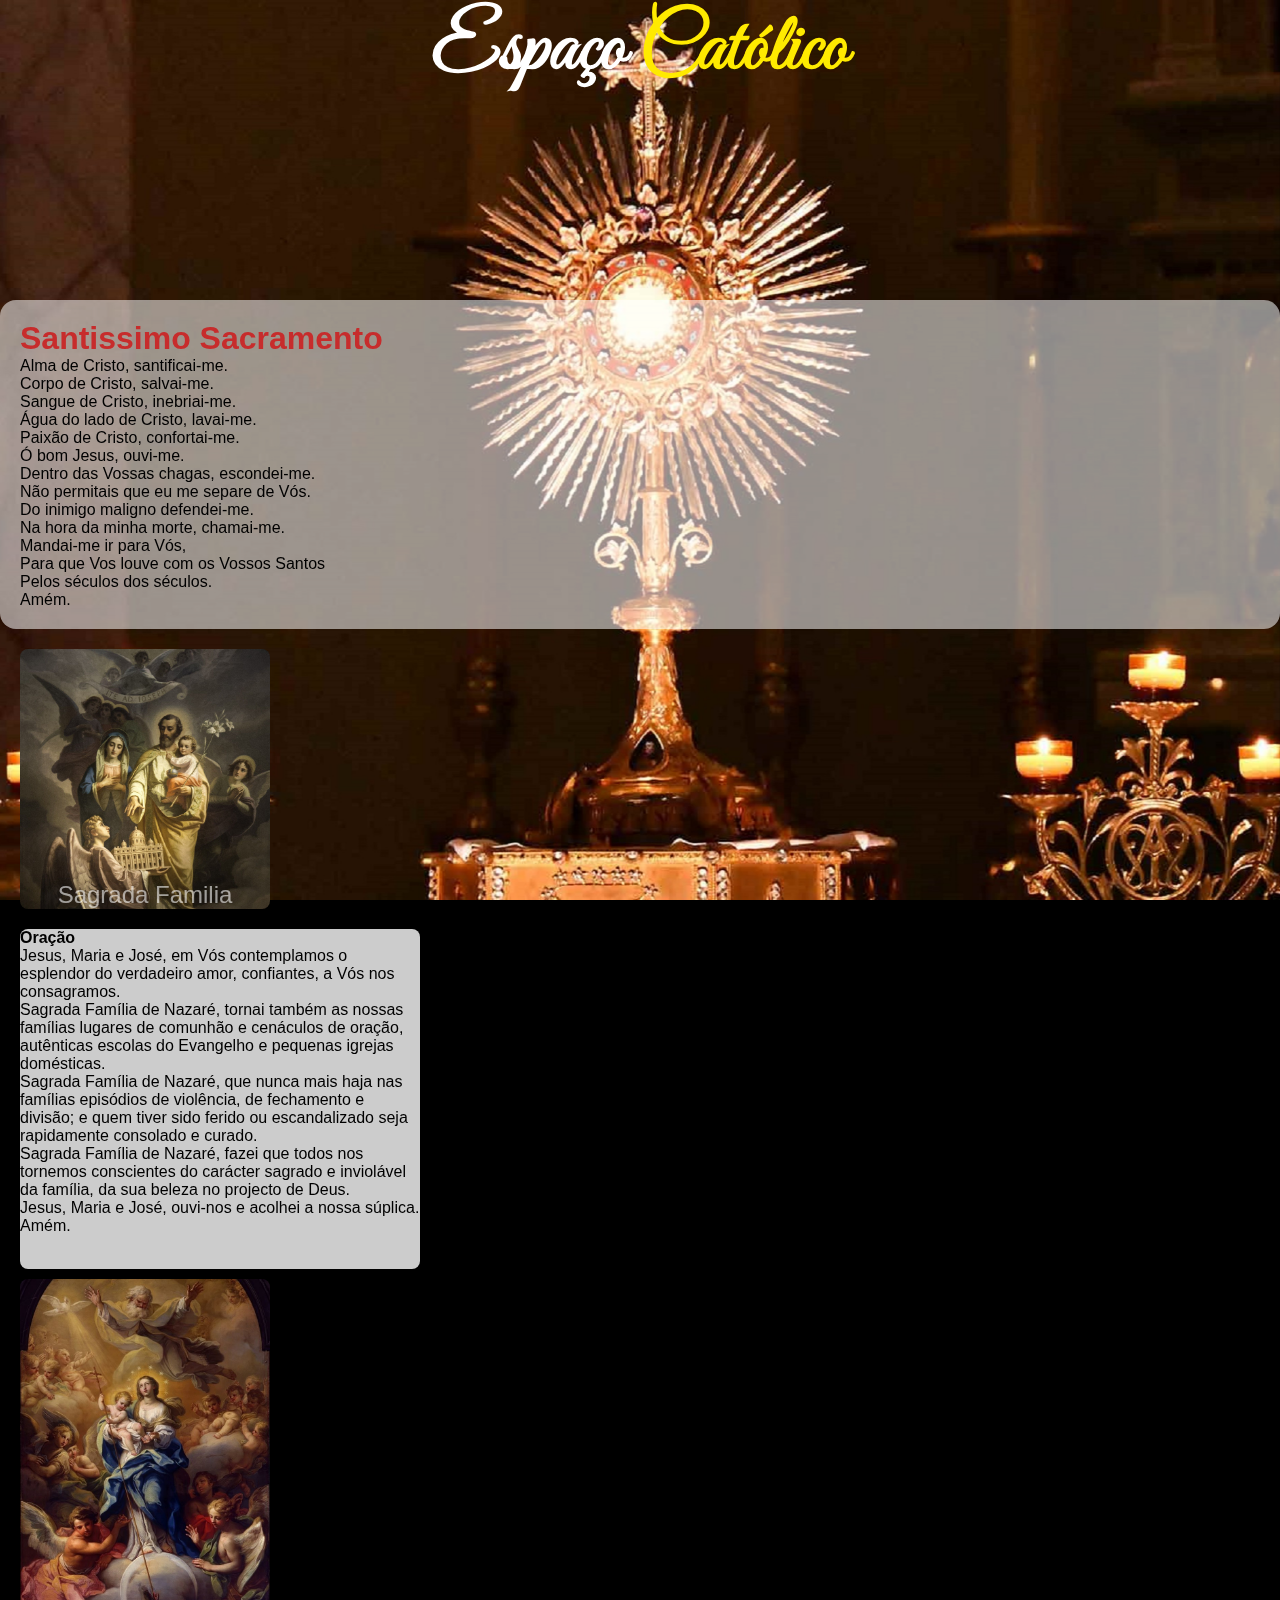
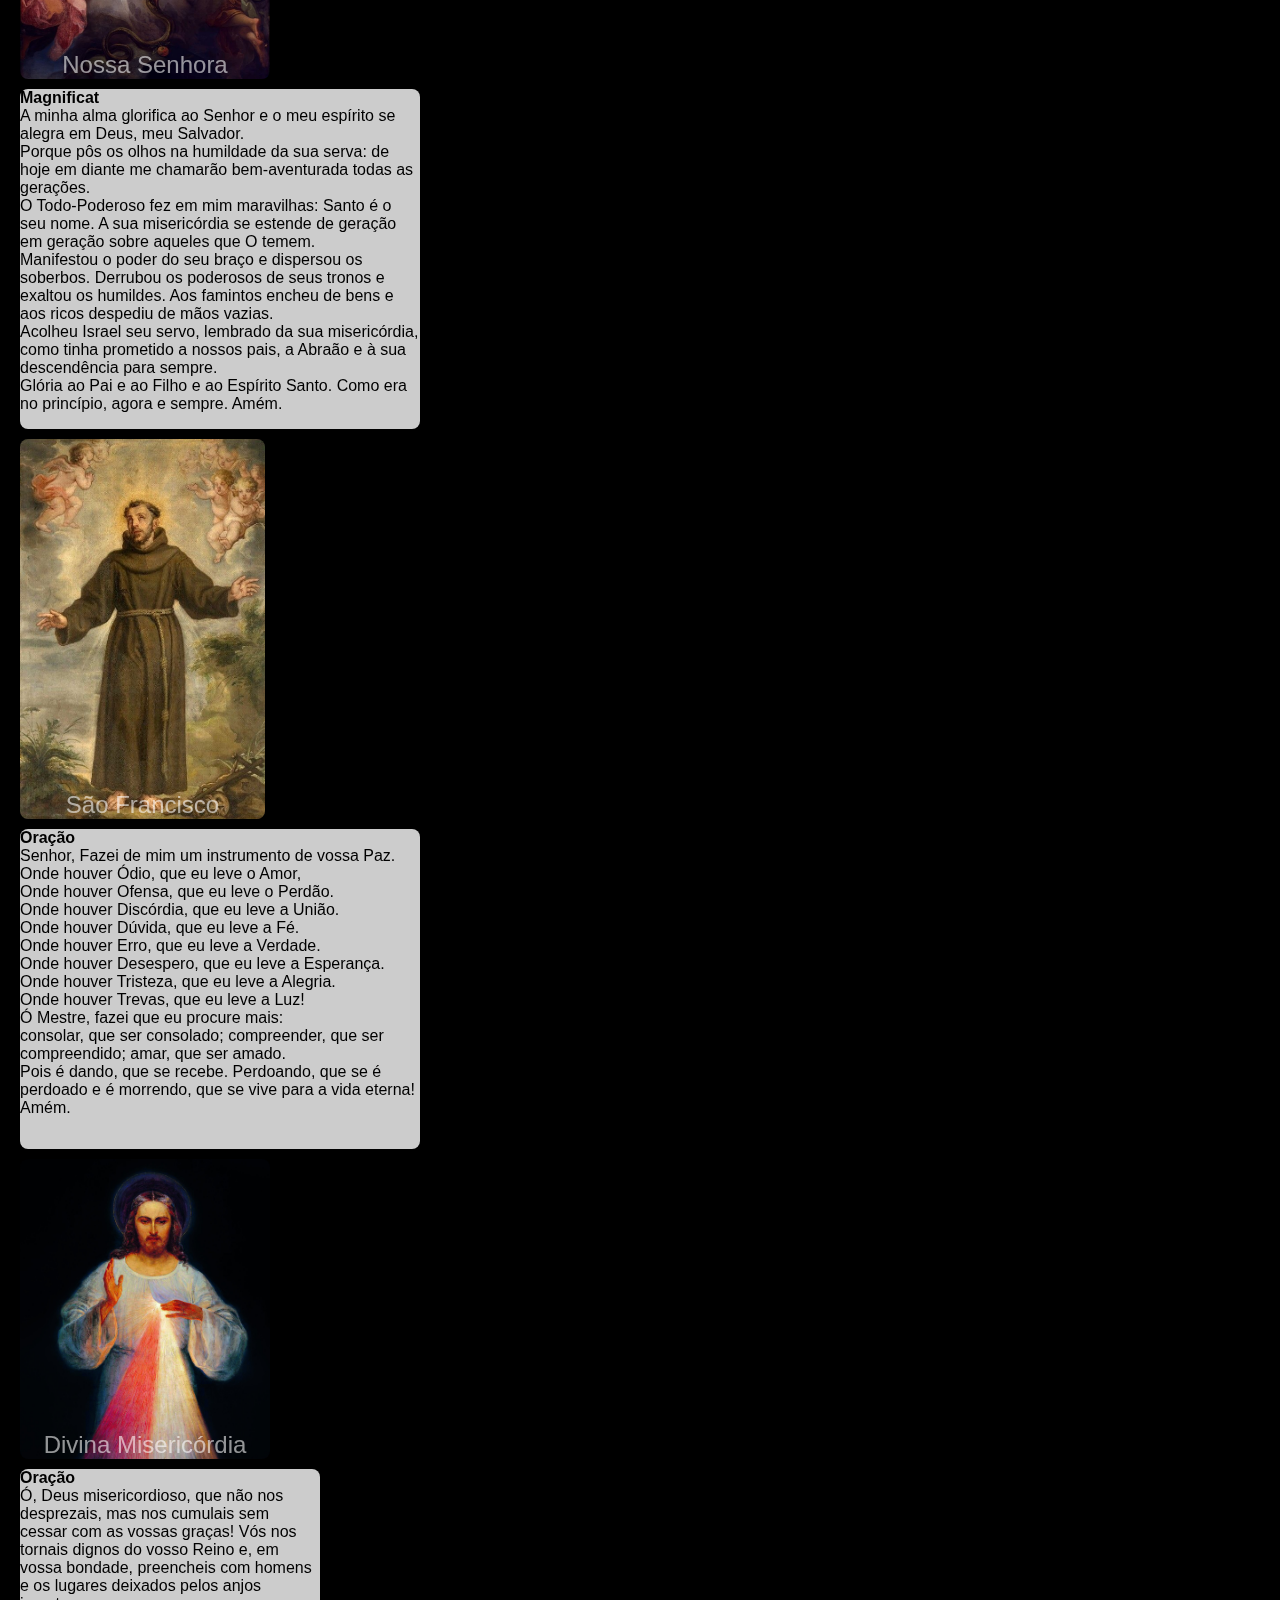
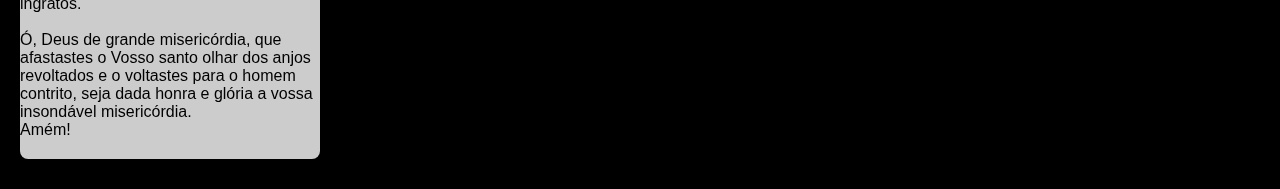
==== Content/Catolico/index.html @ 79670f63 "Version 3.0" ====
<!DOCTYPE html>
<html lang="pt-BR">
<head>
    <meta charset="UTF-8">
    <meta name="viewport" content="width=device-width, initial-scale=1.0">
    <title>&#x1F1FB;&#x1F1E6;É lindo ser Católico</title>
    <link rel="stylesheet" href="index.css">
</head>
<body>
    <h1 class="titulo">Espaço Católico</h1>

    <div class="content">
        <h1><span class="alma-de-cristo">Santissimo Sacramento</span></h1>
        Alma de Cristo, santificai-me. <br>
        Corpo de Cristo, salvai-me. <br>
        Sangue de Cristo, inebriai-me. <br>
        Água do lado de Cristo, lavai-me. <br>
        Paixão de Cristo, confortai-me. <br>
        Ó bom Jesus, ouvi-me. <br>
        Dentro das Vossas chagas, escondei-me. <br>
        Não permitais que eu me separe de Vós. <br>
        Do inimigo maligno defendei-me. <br>
        Na hora da minha morte, chamai-me. <br>
        Mandai-me ir para Vós, <br>
        Para que Vos louve com os Vossos Santos <br>
        Pelos séculos dos séculos. <br>
        Amém. 
    </div>

    <!-- Divs de Plano de fundo-->
    <div class="background" id="background"></div>
    <div class="background2"></div>
    <!------->

    <div class="container">
        <div class="box img-left sagrada-familia-img image-min">Sagrada Familia</div>
            <div class="text sagrada-familia text-min">
            <h4>Oração</h4>
            Jesus, Maria e José,
            em Vós contemplamos
            o esplendor do verdadeiro amor,
            confiantes, a Vós nos consagramos. <br>
            Sagrada Família de Nazaré,
            tornai também as nossas famílias
            lugares de comunhão e cenáculos de oração,
            autênticas escolas do Evangelho
            e pequenas igrejas domésticas. <br>
            Sagrada Família de Nazaré,
            que nunca mais haja nas famílias
            episódios de violência, de fechamento e divisão;
            e quem tiver sido ferido ou escandalizado
            seja rapidamente consolado e curado. <br>
            Sagrada Família de Nazaré,
            fazei que todos nos tornemos conscientes
            do carácter sagrado e inviolável da família,
            da sua beleza no projecto de Deus. <br>
            Jesus, Maria e José,
            ouvi-nos e acolhei a nossa súplica. <br>
            Amém.
            </div>
        <div class="text-min"></div>
            <div class="box img-right Magnificat-img imagem-min">Nossa Senhora</a></div>
            <div class="text Magnificat text-min">
            <h4>Magnificat</h4>
            <p>A minha alma glorifica ao Senhor 
                e o meu espírito se alegra em Deus, meu Salvador. <br>
                Porque pôs os olhos na humildade da sua serva: 
                de hoje em diante me chamarão bem-aventurada todas as gerações. <br>
                O Todo-Poderoso fez em mim maravilhas: 
                Santo é o seu nome. 
                A sua misericórdia se estende de geração em geração 
                sobre aqueles que O temem. <br>
                Manifestou o poder do seu braço 
                e dispersou os soberbos. 
                Derrubou os poderosos de seus tronos 
                e exaltou os humildes. 
                Aos famintos encheu de bens 
                e aos ricos despediu de mãos vazias. <br>
                Acolheu Israel seu servo, 
                lembrado da sua misericórdia, 
                como tinha prometido a nossos pais, 
                a Abraão e à sua descendência 
                para sempre. <br>
                Glória ao Pai e ao Filho 
                e ao Espírito Santo. 
                Como era no princípio, agora e sempre. 
                Amém.</p>
            </div>
            <div class="text-min"></div>
        <div class="box img-left sao-francisco-img imagem-min">São Francisco</div>
            <div class="text sao-francisco text-min">
                <h4>Oração</h4>
                <p>Senhor,
                    Fazei de mim um instrumento de vossa Paz. <br>
                    Onde houver Ódio, que eu leve o Amor, <br>
                    Onde houver Ofensa, que eu leve o Perdão. <br>
                    Onde houver Discórdia, que eu leve a União. <br>
                    Onde houver Dúvida, que eu leve a Fé. <br>
                    Onde houver Erro, que eu leve a Verdade. <br>
                    Onde houver Desespero, que eu leve a Esperança. <br>
                    Onde houver Tristeza, que eu leve a Alegria. <br>
                    Onde houver Trevas, que eu leve a Luz! <br>

                    Ó Mestre,
                    fazei que eu procure mais: <br>
                    consolar, que ser consolado;
                    compreender, que ser compreendido;
                    amar, que ser amado. <br>
                    Pois é dando, que se recebe.
                    Perdoando, que se é perdoado e
                    é morrendo, que se vive para a vida eterna! <br>
                    
                    Amém.</p>
            </div>
            <div class="text-min"></div>
            <div class="box img-right divina-misericodia-img">Divina Misericórdia</div>
            <div class="text divina-misericodia text-min"><p>
                <h4>Oração</h4>
                Ó, Deus misericordioso, que não nos desprezais, mas nos cumulais sem cessar com as vossas graças! Vós nos tornais dignos do vosso Reino e, em vossa bondade, preencheis com homens e os lugares deixados pelos anjos ingratos.
                <br>
                <br>
                Ó, Deus de grande misericórdia, que afastastes o Vosso santo olhar dos anjos revoltados e o voltastes para o homem contrito, seja dada honra e glória a vossa insondável misericórdia. <br>
                Amém!</p>
            </div>

            <!--Para conseguir que uma div "bloco" fique um do lado do outro eu preciso colocar duas divs. Por exemplo, quando eu for adicionar alguma coisa nova devo colocar mais uma coisa para que uma fique do lado esquerdo e a outra do lado direito, se não a imagem vai ficar de um lado e o texto no outro. "Tenho que conseguir arrumar isso!"-->
    </div>
    <script src="script.js"></script>
</body>
</html>
---- Content/Catolico/index.css ----
* {
    margin: 0;
    padding: 0;
    box-sizing: border-box;
}

body {
    font-family: Arial, sans-serif;
    overflow-x: hidden;
    background-color: black;
}

/*---------Titulo---------*/
.titulo {
    text-align: center;
    font-family: 'great-vibes', cursive ;
    font-style: normal;
    font-size: 80px;
    background: linear-gradient(to right, #ffffff 50%, #ffea00 50%);
    -webkit-background-clip: text;
    -webkit-text-fill-color: transparent
}

  
@font-face {
    font-family: 'great-vibes';
    src: url('Fonts/GreatVibes-Regular.ttf') format('truetype');
    font-weight: normal;
    font-style: normal;
}
/*_______________________________*/

/*---------Planos de Fundo---------*/
.background {
    position: fixed;
    top: 0;
    left: 0;
    width: 100%;
    height: 100%;
    background-image: url(Imagens/Adoration-Blessed-Sacrament.jpg); /* Substitua pelo caminho da sua imagem */
    background-size: cover;
    background-position: center;
    transition: transform 0.2s ease; /* Suaviza a transição */
    z-index: -1; /* Coloca a imagem atrás do conteúdo */
}

.background2 {
    position: fixed;
    top: 0;
    left: 0;
    width: 100%;
    height: 100%;
    background-image: url(Imagens/Jesus-misericordia.png);
    background-size: cover;
    background-position: center;
    z-index: -2; /* Coloca a imagem atrás do conteúdo */
}
/*_______________________________*/

/*---------Config dos Box---------*/
.container {
    display: flex;
    flex-wrap: wrap; /* Permite que as divs se movam para a próxima linha */
    justify-content: space-between;
    position: relative;
    padding: 20px;
}

.box {
    width: 40%;
    height: 200px;
    background-color: rgba(255, 255, 255, 0.8); /* Fundo semi-transparente */
    border-radius: 8px;
    display: flex;
    align-items: center;
    justify-content: center;
    font-size: 24px;
    flex-direction: column;     /*Para colocar a fonte na parte de baixo*/
    justify-content: flex-end;  /*<---*/
}
/*_______________________________*/

/*---------Lado Esquerdo---------*/
.img-left {
    color: rgba(255, 255, 255, 0.575);
    margin-right: 20px;
    background-position: left center;
    background-repeat: no-repeat;
    background-size: cover;
    background-size: 250px;
}

.text {
    padding-left: 10px; /* Espaço entre a imagem e o texto */
    color: #000000; /* Cor do texto */
    max-width: 400px; /* Define uma largura máxima para o texto */
    background-color: rgba(255, 255, 255, 0.8); /* Fundo semi-transparente */
    border-radius: 8px;
    margin-left: 0px;
}

.sagrada-familia-img {
    background-image: url(Imagens/Sagrada-Familia.jpg);
    width: 250px;
    height: 260px;
}

.sao-francisco-img {
    background-image: url(Imagens/Sao-francisco-edit.jpeg);
    width: 245px;
    height: 380px;
}

.sagrada-familia {
    width: 400px;
    height: 340px;
}

.Magnificat {
    width: 400px;
    height: 340px;
}
/*_______________________________*/


/*---------Lado direito---------*/
.img-right {
    color: rgba(255, 255, 255, 0.575);
    margin-right: 0px;
    background-position: left center;
    background-repeat: no-repeat;
    background-size: cover;
    background-size: 250px;
}

.Magnificat-img {
    width: 250px;
    height: 400px;
    background-image: url(Imagens/Nossa-senhora.jpeg);
}

.divina-misericodia-img {
    width: 250px;
    height: 300px;
    background-image: url(Imagens/jesus-misericordioso.jpg);
}

.divina-misericodia {
    width: 300px;
    height: 290px;
}

.sao-francisco {
    width: 400px;
    height: 320px;
}    

.content {
    padding: 20px;
    margin-top: 200px; /* Para não sobrepor com os bloquinhos */
    background-color: rgba(255, 255, 255, 0.54);
    border-radius: 16px;
}

.alma-de-cristo {
    color: rgb(199, 44, 44);
}
/*_______________________________*/

/*---------Telas menores---------*/
@media (max-width: 1350px) {
    .container {
        flex-direction: column; /* Alinha as divs verticalmente */
        align-items: flex-start; /* Alinha o conteúdo à esquerda */
        margin-bottom: 10px;
    }

    .image-min {
        width: 250px; /* Imagem ocupa toda a largura */
        height: 250; /* Defina a altura conforme necessário */
        margin-bottom: 10px;
    }

    .text-min {
        padding-left: 0; /* Remove o espaçamento */
        max-width: 100%; /* Ajusta a largura do texto */
        margin-top: 10px;
    }
}
/*_______________________________*/


/*---------Cor do Link---------*/
a {
    color: inherit; /* Herda a cor do elemento pai */
    text-decoration: none; /* Remove o sublinhado */
}

a:visited {
    color: inherit; /* Herda a cor do elemento pai para links visitados */
}

a:hover {
    color: inherit; /* Herda a cor do elemento pai ao passar o mouse */
    text-decoration: underline; /* Adiciona sublinhado ao passar o mouse, se desejado */
}

a:active {
    color: inherit; /* Herda a cor do elemento pai quando clicado */
}
/*_______________________________*/




.texto-se-caso-precisar {
    padding-left: 10px; /* Espaço entre a imagem e o texto */
    max-width: 400px; /* Define uma largura máxima para o texto */
    color: #000000; /* Cor do texto */
    width: 400px;
    height: 340px;
    background-color: rgba(255, 255, 255, 0.8); /* Fundo semi-transparente */
    border-radius: 8px;
    margin-right: 0px;
}
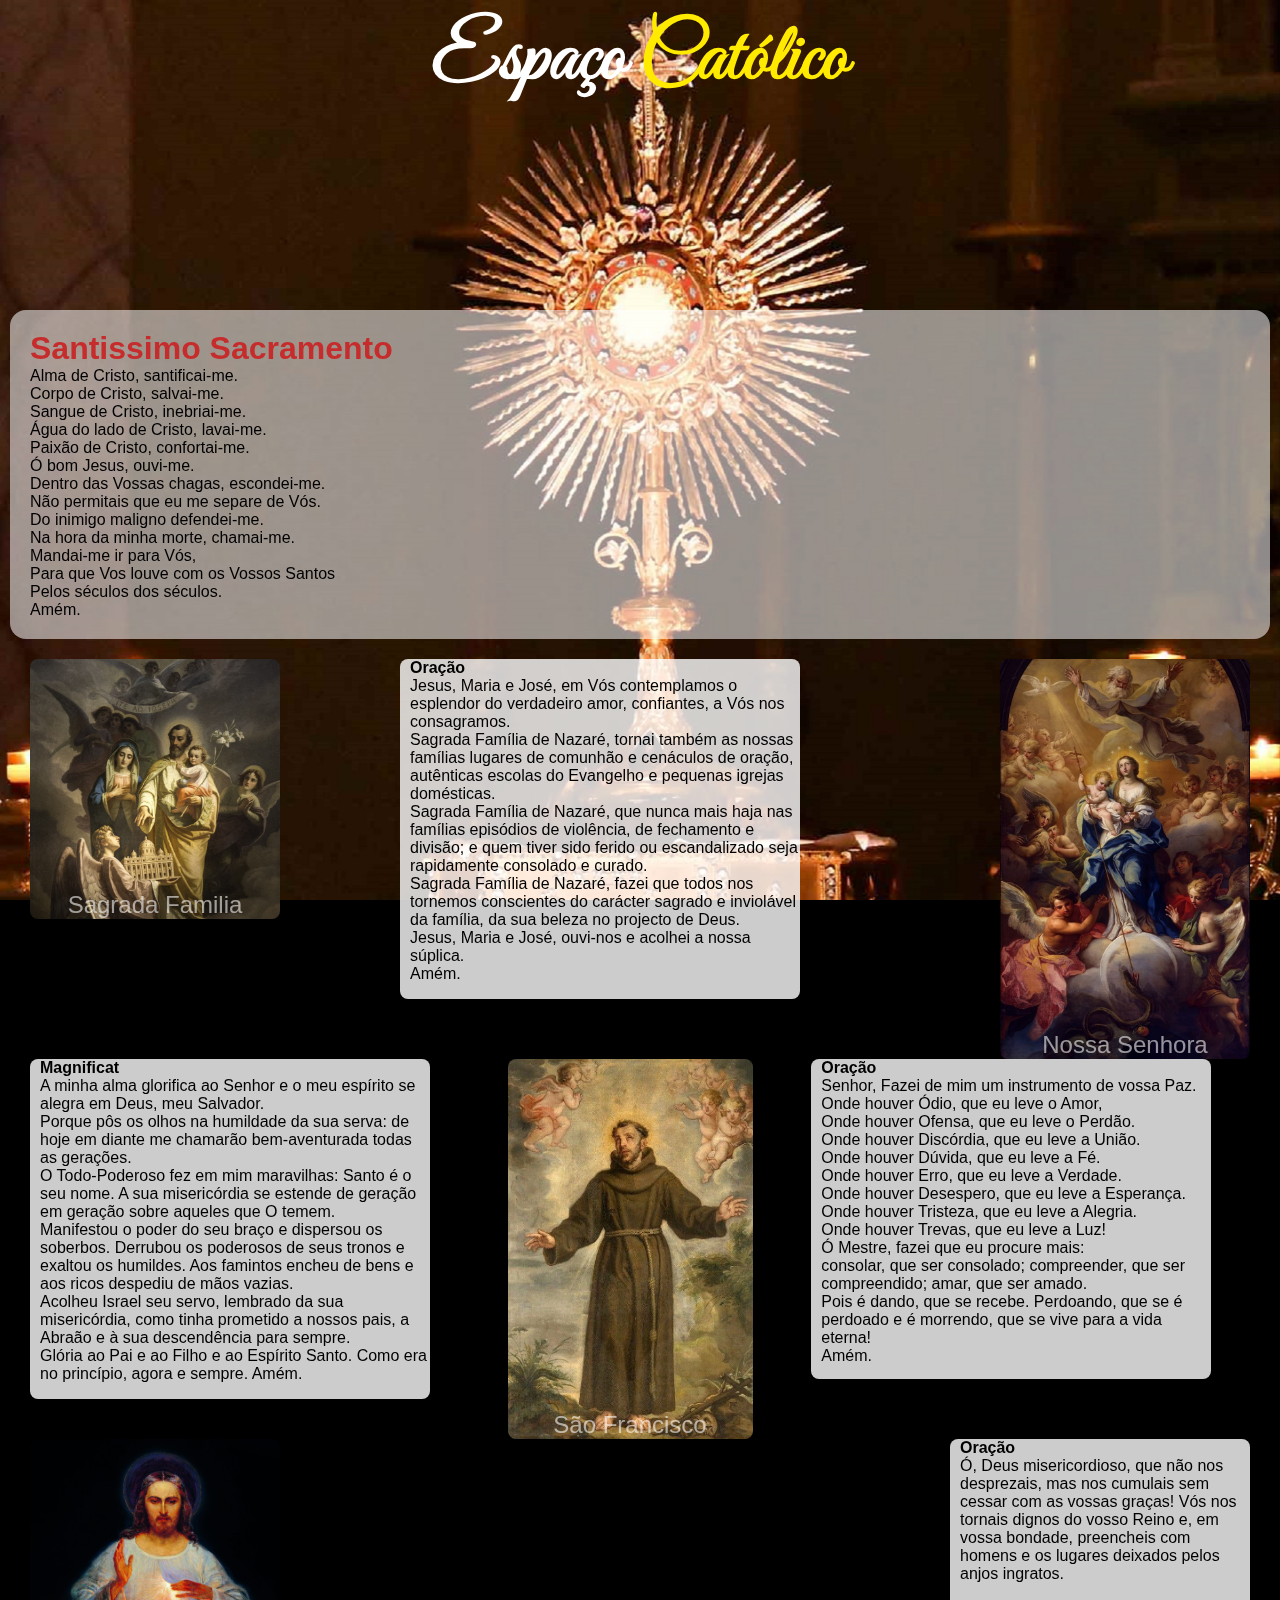
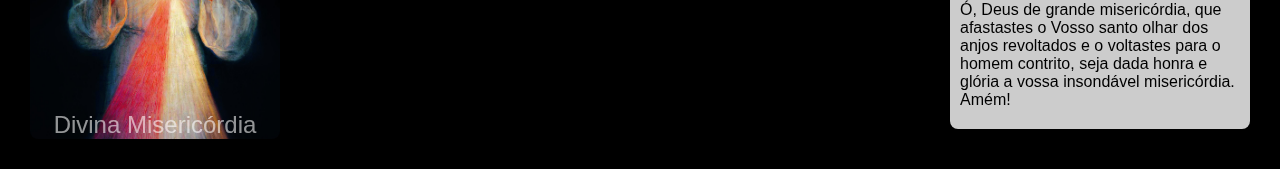
==== commit e3478eb9: "Resolução bug" ====
--- a/Content/Catolico/index.html
+++ b/Content/Catolico/index.html
@@ -7,6 +7,7 @@
     <link rel="stylesheet" href="index.css">
 </head>
 <body>
+    <div class="site-conteudo">
     <h1 class="titulo">Espaço Católico</h1>
 
     <div class="content">
@@ -34,7 +35,7 @@
 
     <div class="container">
         <div class="box img-left sagrada-familia-img image-min">Sagrada Familia</div>
-            <div class="text sagrada-familia text-min">
+            <div class="text sagrada-familia sagrada-familia-min text-min">
             <h4>Oração</h4>
             Jesus, Maria e José,
             em Vós contemplamos
@@ -60,7 +61,7 @@
             </div>
         <div class="text-min"></div>
             <div class="box img-right Magnificat-img imagem-min">Nossa Senhora</a></div>
-            <div class="text Magnificat text-min">
+            <div class="text Magnificat Magnificat-min text-min">
             <h4>Magnificat</h4>
             <p>A minha alma glorifica ao Senhor 
                 e o meu espírito se alegra em Deus, meu Salvador. <br>
@@ -88,7 +89,7 @@
             </div>
             <div class="text-min"></div>
         <div class="box img-left sao-francisco-img imagem-min">São Francisco</div>
-            <div class="text sao-francisco text-min">
+            <div class="text sao-francisco sao-francisco-min text-min">
                 <h4>Oração</h4>
                 <p>Senhor,
                     Fazei de mim um instrumento de vossa Paz. <br>
@@ -114,7 +115,7 @@
             </div>
             <div class="text-min"></div>
             <div class="box img-right divina-misericodia-img">Divina Misericórdia</div>
-            <div class="text divina-misericodia text-min"><p>
+            <div class="text divina-misericodia divina-misericodia-min text-min"><p>
                 <h4>Oração</h4>
                 Ó, Deus misericordioso, que não nos desprezais, mas nos cumulais sem cessar com as vossas graças! Vós nos tornais dignos do vosso Reino e, em vossa bondade, preencheis com homens e os lugares deixados pelos anjos ingratos.
                 <br>
@@ -126,5 +127,6 @@
             <!--Para conseguir que uma div "bloco" fique um do lado do outro eu preciso colocar duas divs. Por exemplo, quando eu for adicionar alguma coisa nova devo colocar mais uma coisa para que uma fique do lado esquerdo e a outra do lado direito, se não a imagem vai ficar de um lado e o texto no outro. "Tenho que conseguir arrumar isso!"-->
     </div>
     <script src="script.js"></script>
+</div>
 </body>
 </html>
--- a/Content/Catolico/index.css
+++ b/Content/Catolico/index.css
@@ -8,6 +8,12 @@
     font-family: Arial, sans-serif;
     overflow-x: hidden;
     background-color: black;
+}
+
+.site-conteudo {
+    width: auto;
+    height: auto;
+
 }
 
 /*---------Titulo---------*/
@@ -148,6 +154,7 @@
 .divina-misericodia {
     width: 300px;
     height: 290px;
+    max-width: 330px;
 }
 
 .sao-francisco {
@@ -167,28 +174,6 @@
 }
 /*_______________________________*/
 
-/*---------Telas menores---------*/
-@media (max-width: 1350px) {
-    .container {
-        flex-direction: column; /* Alinha as divs verticalmente */
-        align-items: flex-start; /* Alinha o conteúdo à esquerda */
-        margin-bottom: 10px;
-    }
-
-    .image-min {
-        width: 250px; /* Imagem ocupa toda a largura */
-        height: 250; /* Defina a altura conforme necessário */
-        margin-bottom: 10px;
-    }
-
-    .text-min {
-        padding-left: 0; /* Remove o espaçamento */
-        max-width: 100%; /* Ajusta a largura do texto */
-        margin-top: 10px;
-    }
-}
-/*_______________________________*/
-
 
 /*---------Cor do Link---------*/
 a {
@@ -210,6 +195,37 @@
 }
 /*_______________________________*/
 
+/*---------Telas menores---------*/
+
+
+/* Telas pequenas */
+@media (max-width: 600px) {
+    .site-conteudo {
+        width: 100%;
+        height: auto;
+        padding: 10px;
+    }
+}
+
+/* Telas médias */
+@media (min-width: 601px) and (max-width: 1000px) {
+    .site-conteudo {
+        width: 80%;
+        height: auto;
+        padding: 10px;
+    }
+}
+
+/* Telas grandes */
+@media (min-width: 1080px) {
+    .site-conteudo {
+        width: auto;
+        height: auto;
+        padding: 10px;
+    }
+}
+
+/*_______________________________*/
 
 
 
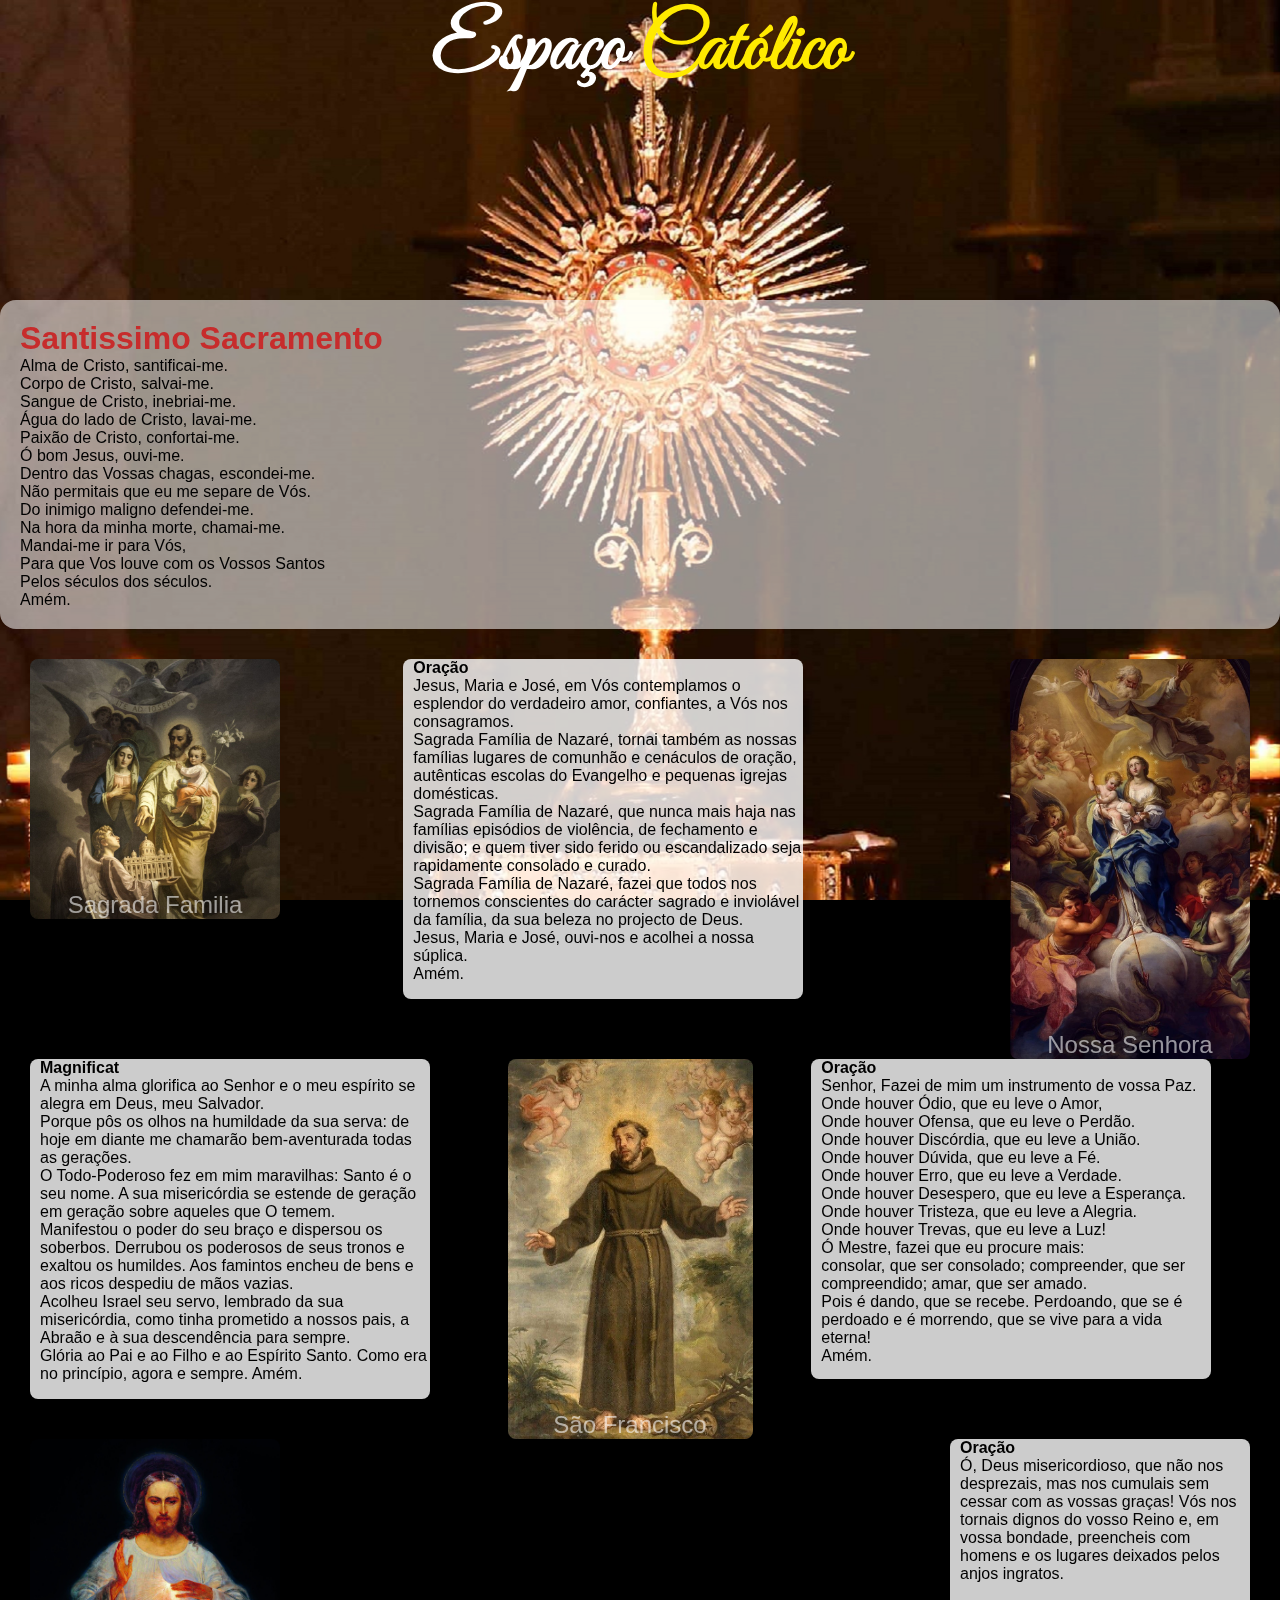
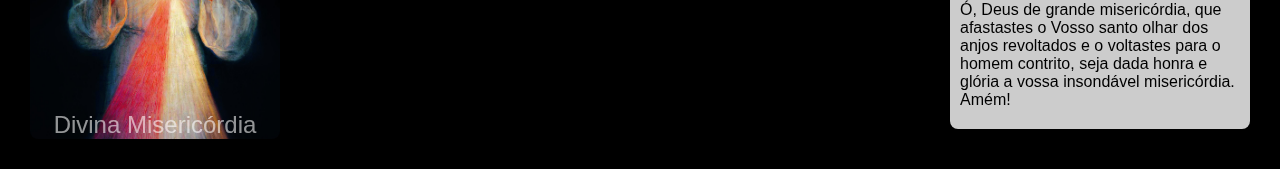
==== commit 5728fdcd: "Resolução Bug" ====
--- a/Content/Catolico/index.html
+++ b/Content/Catolico/index.html
@@ -7,7 +7,6 @@
     <link rel="stylesheet" href="index.css">
 </head>
 <body>
-    <div class="site-conteudo">
     <h1 class="titulo">Espaço Católico</h1>
 
     <div class="content">
@@ -28,6 +27,8 @@
         Amém. 
     </div>
 
+    <div class="site-conteudo">
+        
     <!-- Divs de Plano de fundo-->
     <div class="background" id="background"></div>
     <div class="background2"></div>
--- a/Content/Catolico/index.css
+++ b/Content/Catolico/index.css
@@ -13,7 +13,11 @@
 .site-conteudo {
     width: auto;
     height: auto;
-
+    display: flex;
+    align-items: center;
+    justify-content: center;
+    flex-direction: column;     /*Para colocar a fonte na parte de baixo*/
+    justify-content: flex-end;  /*<---*/
 }
 
 /*---------Titulo---------*/
@@ -140,7 +144,7 @@
 }
 
 .Magnificat-img {
-    width: 250px;
+    width: 240px;
     height: 400px;
     background-image: url(Imagens/Nossa-senhora.jpeg);
 }
@@ -205,6 +209,100 @@
         height: auto;
         padding: 10px;
     }
+    .box {
+        width: 40%;
+        height: 200px;
+        background-color: rgba(255, 255, 255, 0.8); /* Fundo semi-transparente */
+        border-radius: 8px;
+        display: flex;
+        align-items: center;
+        justify-content: center;
+        font-size: 24px;
+        flex-direction: column;     /*Para colocar a fonte na parte de baixo*/
+        justify-content: flex-end;  /*<---*/
+    }
+    /*---------Lado Esquerdo---------*/
+.img-left {
+    color: rgba(255, 255, 255, 0.575);
+    margin-right: 20px;
+    background-position: left center;
+    background-repeat: no-repeat;
+    background-size: cover;
+    background-size: 250px;
+}
+
+.text {
+    padding-left: 10px; /* Espaço entre a imagem e o texto */
+    color: #000000; /* Cor do texto */
+    max-width: 400px; /* Define uma largura máxima para o texto */
+    background-color: rgba(255, 255, 255, 0.8); /* Fundo semi-transparente */
+    border-radius: 8px;
+    margin-left: 0px;
+}
+
+.sagrada-familia-img {
+    background-image: url(Imagens/Sagrada-Familia.jpg);
+    width: 250px;
+    height: 260px;
+}
+
+.sao-francisco-img {
+    background-image: url(Imagens/Sao-francisco-edit.jpeg);
+    width: 245px;
+    height: 380px;
+}
+
+.sagrada-familia {
+    width: 400px;
+    height: 340px;
+}
+
+.Magnificat {
+    width: 400px;
+    height: 340px;
+}
+/*_______________________________*/
+
+
+/*---------Lado direito---------*/
+.img-right {
+    color: rgba(255, 255, 255, 0.575);
+    margin-right: 0px;
+    background-position: left center;
+    background-repeat: no-repeat;
+    background-size: cover;
+    background-size: 250px;
+}
+
+.Magnificat-img {
+    width: 240px;
+    height: 400px;
+    background-image: url(Imagens/Nossa-senhora.jpeg);
+}
+
+.divina-misericodia-img {
+    width: 250px;
+    height: 300px;
+    background-image: url(Imagens/jesus-misericordioso.jpg);
+}
+
+.divina-misericodia {
+    width: 300px;
+    height: 290px;
+    max-width: 330px;
+}
+
+.sao-francisco {
+    width: 400px;
+    height: 320px;
+}    
+
+.content {
+    padding: 20px;
+    margin-top: 200px; /* Para não sobrepor com os bloquinhos */
+    background-color: rgba(255, 255, 255, 0.54);
+    border-radius: 16px;
+}
 }
 
 /* Telas médias */
